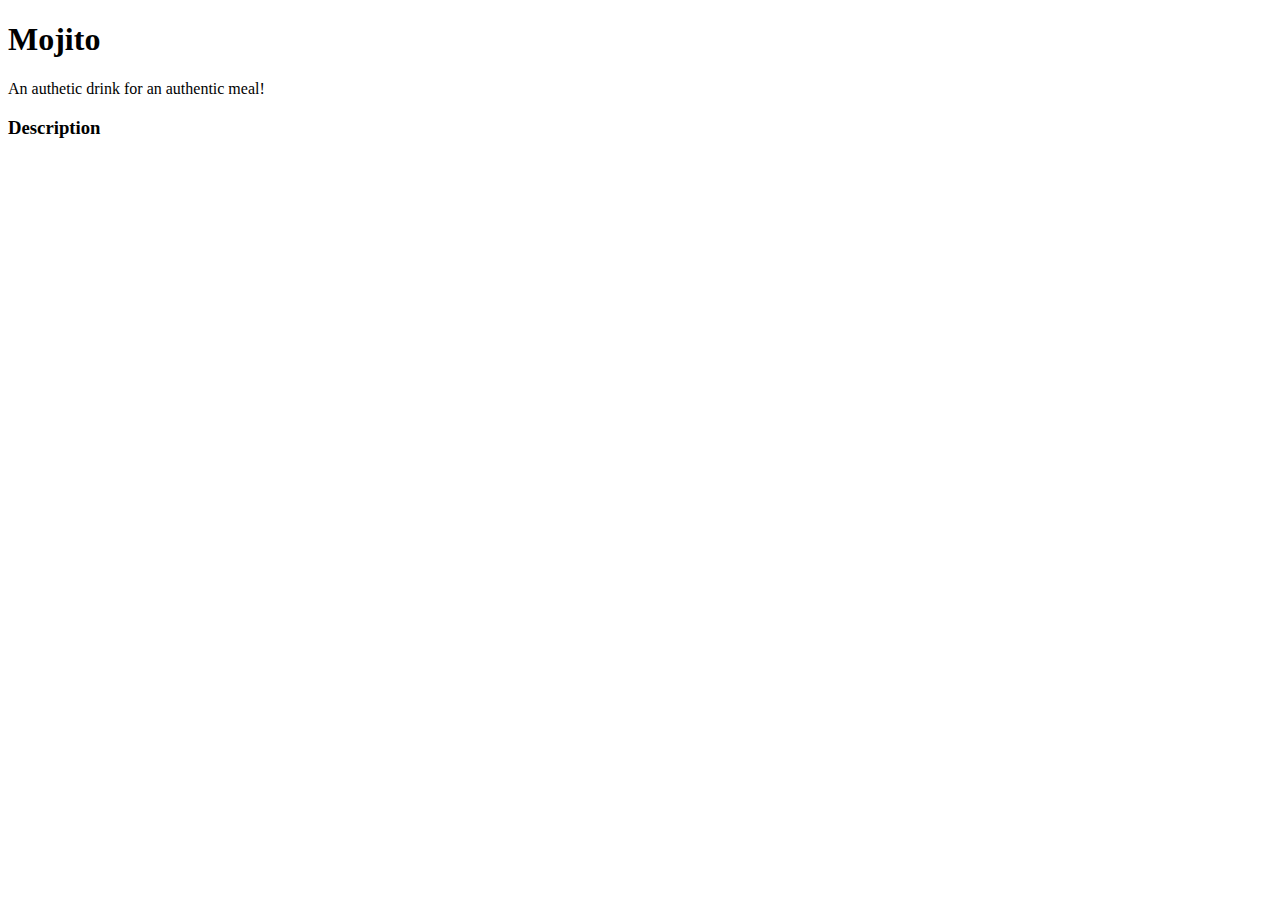
==== recipes/mojito.html @ 2eda2e31 "Created file for mojito recipe, & HTML boilerplate" ====
<!DOCTYPE html>
<html lang="en">
    <head>
        <title>Mojito!</title>
        <meta charset="utf-8">
      
    </head>

    <body>
        <h1>Mojito</h1>
       <!--<p><img scrc</p>-->
       <p>An authetic drink for an authentic meal!</p>

       <h3><p>Description</p></h3>
       
       <p></p>

    </body>
</html>
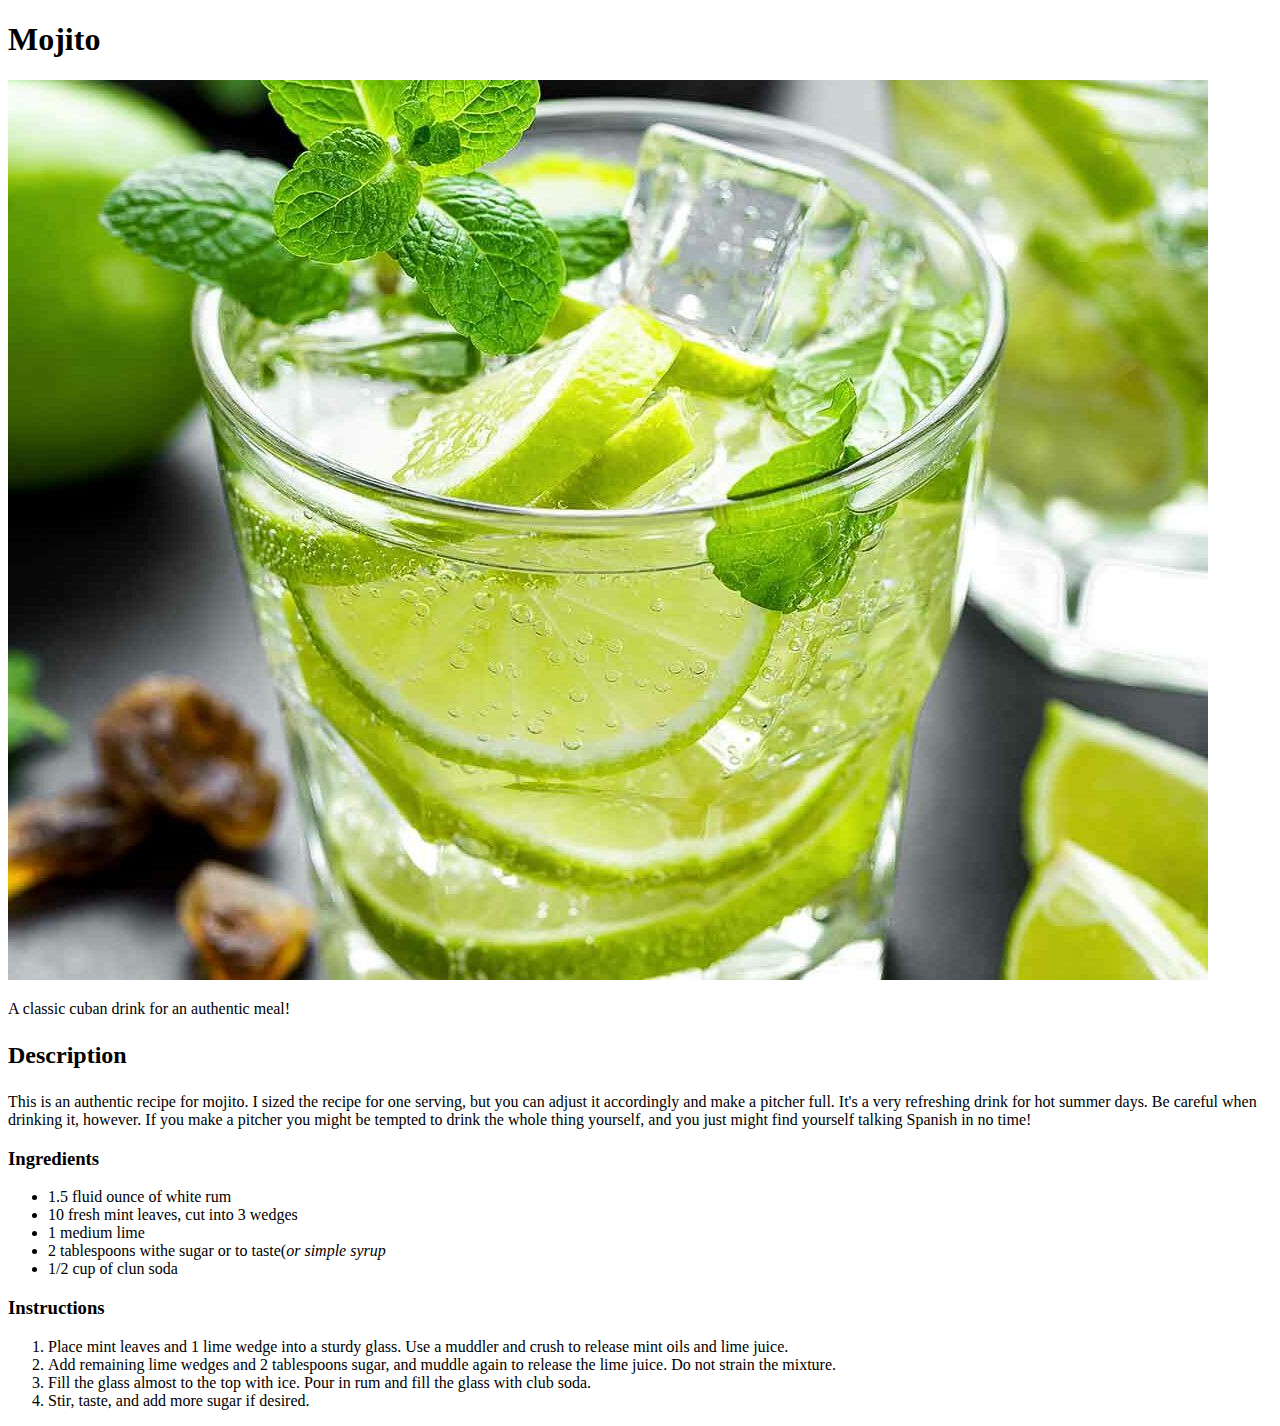
==== commit 7cfa35b9: "Finished mojito recipe and updating index page" ====
--- a/recipes/mojito.html
+++ b/recipes/mojito.html
@@ -8,12 +8,36 @@
 
     <body>
         <h1>Mojito</h1>
-       <!--<p><img scrc</p>-->
-       <p>An authetic drink for an authentic meal!</p>
+       <p><img src="../images/mojito.jpg" alt="image of a mojito"></p>
+       <p>A classic cuban drink for an authentic meal!</p>
 
-       <h3><p>Description</p></h3>
-       
+       <h2><p>Description</p></h2>
        <p></p>
+       This is an authentic recipe for mojito. 
+       I sized the recipe for one serving, but you can adjust it accordingly and make a pitcher full. 
+       It's a very refreshing drink for hot summer days. 
+       Be careful when drinking it, however. 
+       If you make a pitcher you might be tempted to drink the whole thing yourself,
+        and you just might find yourself talking Spanish in no time!
+
+
+       <h3><strong><p>Ingredients</p></strong></h3>
+       <ul>
+           <li>1.5 fluid ounce of white rum</li>
+           <li>10 fresh mint leaves, cut into 3 wedges</li>
+           <li>1 medium lime</li>
+           <li>2 tablespoons withe sugar or to taste(<em>or simple syrup</em></li>
+           <li>1/2 cup of clun soda</li>
+       </ul>
+
+       <p><h3><strong>Instructions</strong></h3></p>
+       <ol>
+           <li>Place mint leaves and 1 lime wedge into a sturdy glass. Use a muddler and crush to release mint oils and lime juice.</li>
+           <li>Add remaining lime wedges and 2 tablespoons sugar, and muddle again to release the lime juice. Do not strain the mixture.</li>
+           <li>Fill the glass almost to the top with ice. Pour in rum and fill the glass with club soda.</li>
+           <li>Stir, taste, and add more sugar if desired.</li>
+       </ol>
+
 
     </body>
 </html>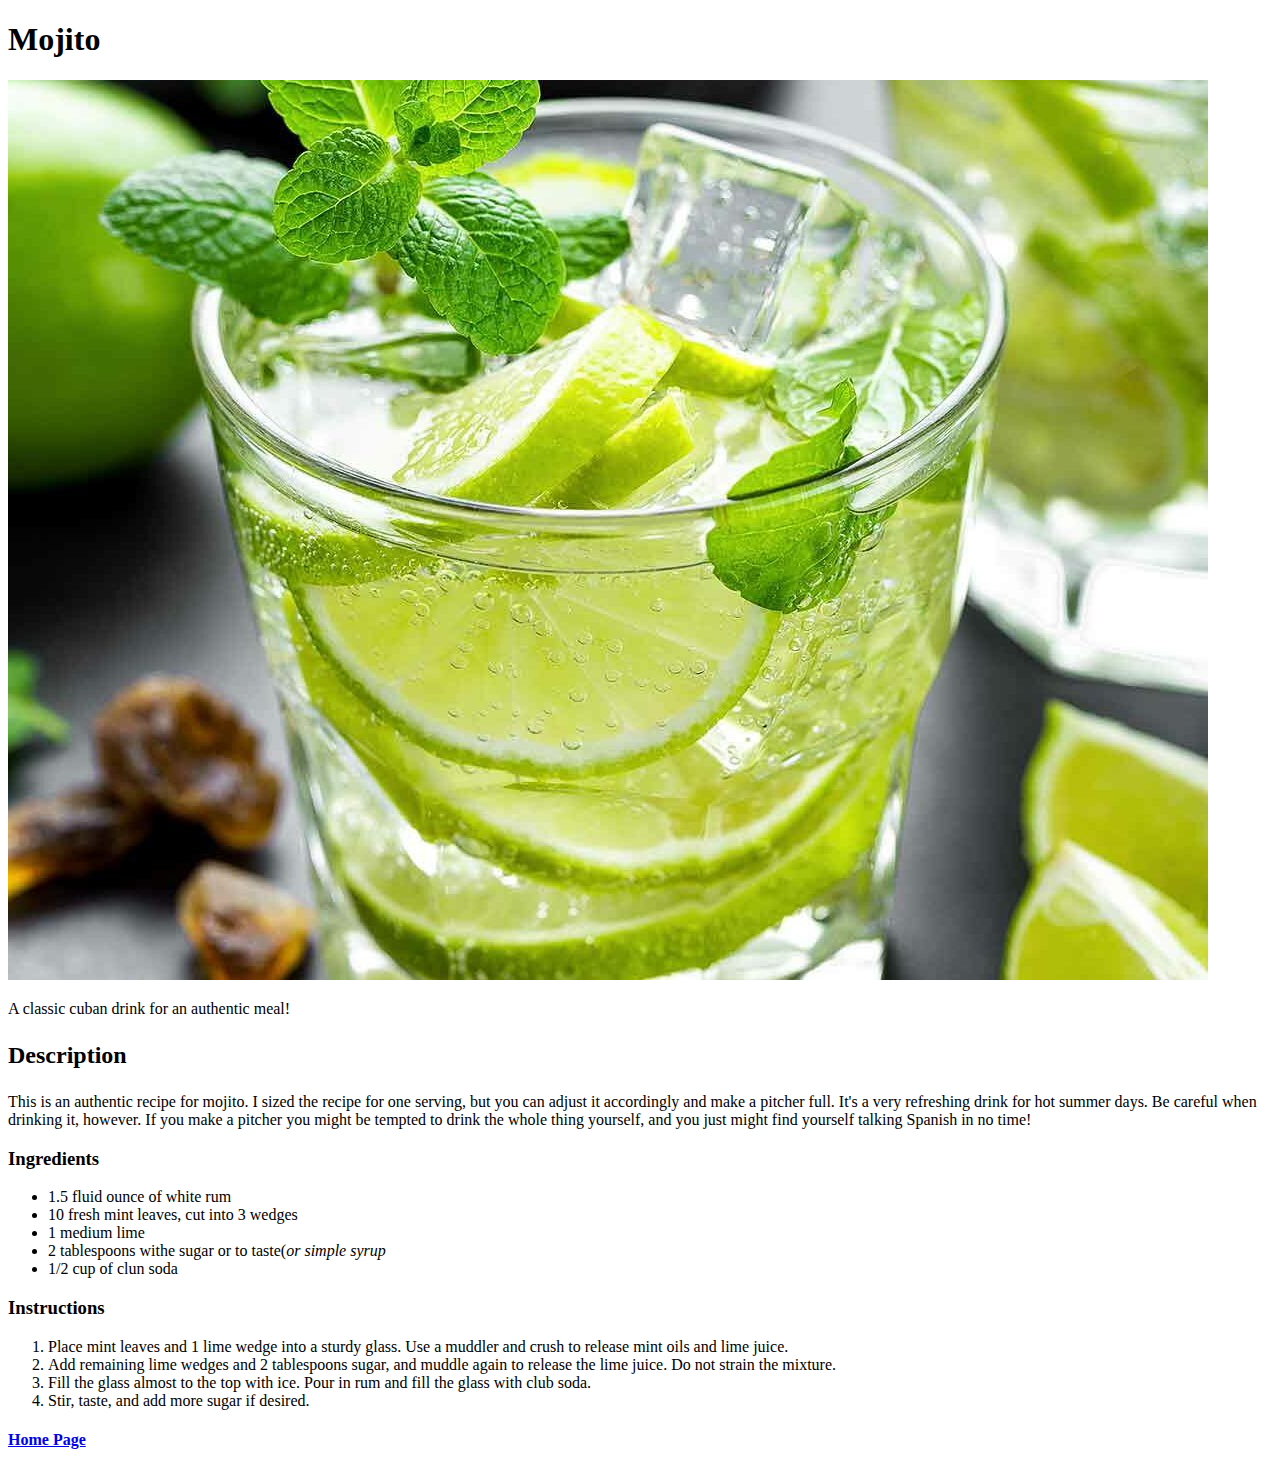
==== commit edd06657: "Added a "back to home page" link on each page" ====
--- a/recipes/mojito.html
+++ b/recipes/mojito.html
@@ -38,6 +38,6 @@
            <li>Stir, taste, and add more sugar if desired.</li>
        </ol>
 
-
+       <p><strong><h4><a href="/index.html">Home Page</a></h4></strong></p>
     </body>
 </html>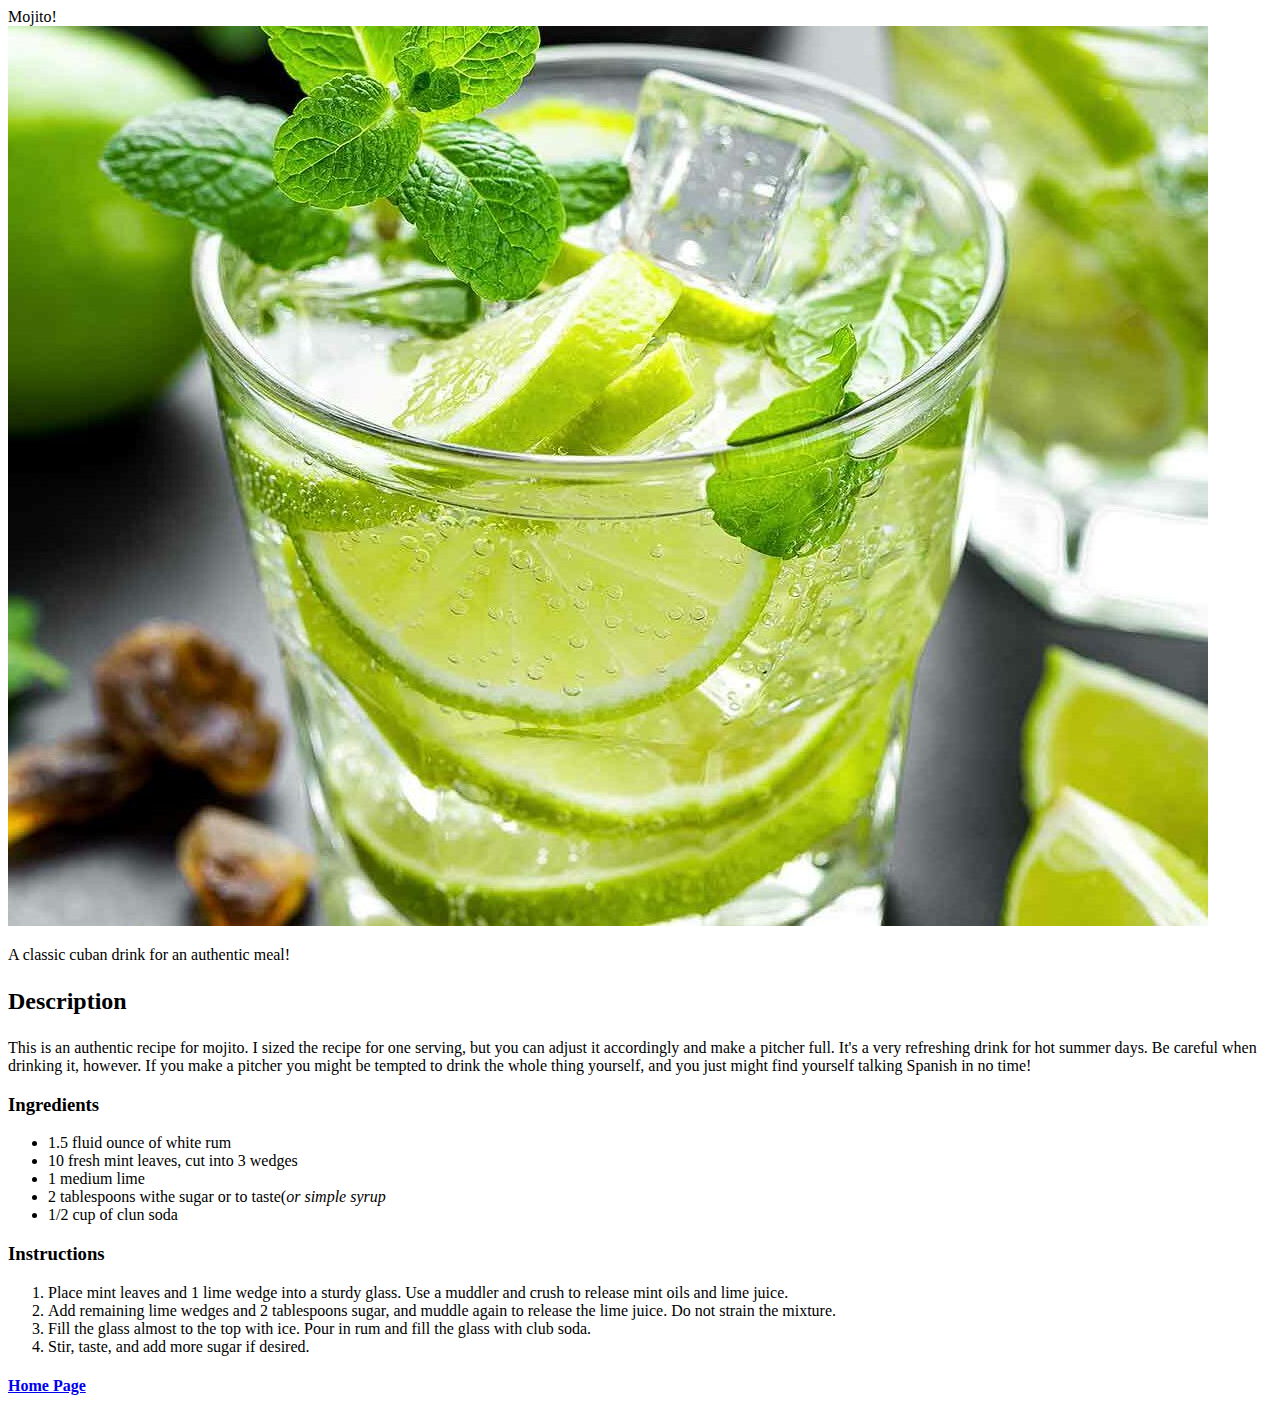
==== commit fce3c219: "External CSS added to recipes" ====
--- a/recipes/mojito.html
+++ b/recipes/mojito.html
@@ -3,26 +3,26 @@
     <head>
         <title>Mojito!</title>
         <meta charset="utf-8">
-      
+        <link rel="stylesheet" href="style.css">
     </head>
 
-    <body>
-        <h1>Mojito</h1>
-       <p><img src="../images/mojito.jpg" alt="image of a mojito"></p>
-       <p>A classic cuban drink for an authentic meal!</p>
+    <body class="background-mojito">
+        <div class="title mojito">Mojito!</div>
+       <img class="proportion" src="../images/mojito.jpg" alt="image of a mojito">
+       <p class="text">A classic cuban drink for an authentic meal!</p>
 
        <h2><p>Description</p></h2>
-       <p></p>
+       <p class="text">
        This is an authentic recipe for mojito. 
        I sized the recipe for one serving, but you can adjust it accordingly and make a pitcher full. 
        It's a very refreshing drink for hot summer days. 
        Be careful when drinking it, however. 
        If you make a pitcher you might be tempted to drink the whole thing yourself,
-        and you just might find yourself talking Spanish in no time!
+        and you just might find yourself talking Spanish in no time! </p>
 
 
        <h3><strong><p>Ingredients</p></strong></h3>
-       <ul>
+       <ul class="text">
            <li>1.5 fluid ounce of white rum</li>
            <li>10 fresh mint leaves, cut into 3 wedges</li>
            <li>1 medium lime</li>
@@ -31,13 +31,13 @@
        </ul>
 
        <p><h3><strong>Instructions</strong></h3></p>
-       <ol>
+       <ol class="text">
            <li>Place mint leaves and 1 lime wedge into a sturdy glass. Use a muddler and crush to release mint oils and lime juice.</li>
            <li>Add remaining lime wedges and 2 tablespoons sugar, and muddle again to release the lime juice. Do not strain the mixture.</li>
            <li>Fill the glass almost to the top with ice. Pour in rum and fill the glass with club soda.</li>
            <li>Stir, taste, and add more sugar if desired.</li>
        </ol>
 
-       <p><strong><h4><a href="/index.html">Home Page</a></h4></strong></p>
+       <p><strong><h4><a href="../index.html">Home Page</a></h4></strong></p>
     </body>
 </html>